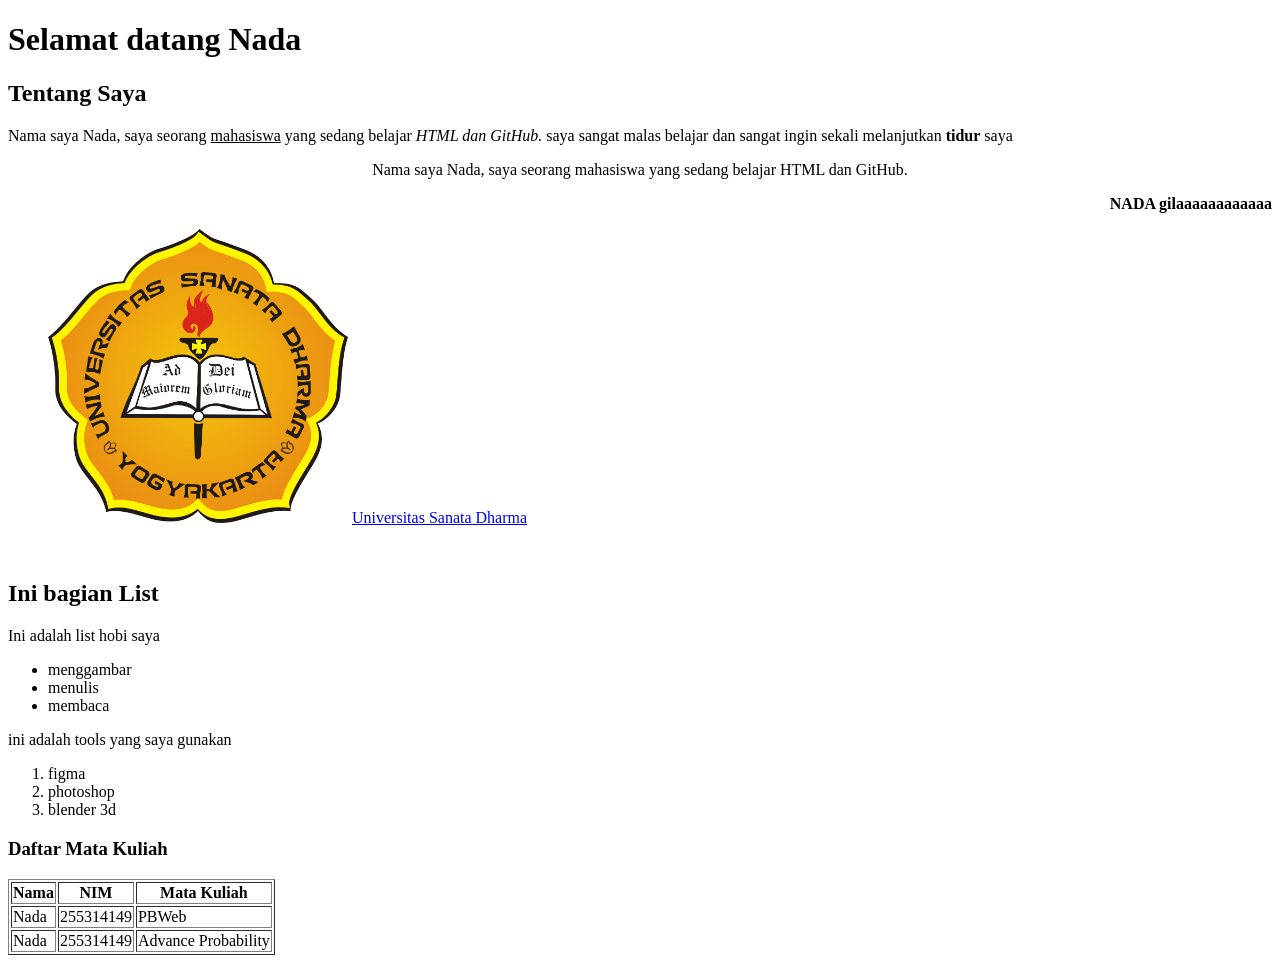
==== HTML-Git/Nada.html @ feb09f6e "first commit" ====
<!DOCTYPE html>
<html lang="en">
<head>
    <meta charset="UTF-8">
    <meta name="viewport" content="width=<device-width>, initial-scale=1.0">
    <title>Tugas 2 HMTL</title>
</head>
<body>
    <header>
        <h1>Selamat datang Nada</h1>
    </header>

    <section id="tentang">
        <h2>Tentang Saya</h2>
        <p style="text-align:left">Nama saya Nada, saya seorang <u>mahasiswa</u> yang sedang belajar<i> HTML dan GitHub.</i> saya sangat malas belajar dan sangat ingin sekali melanjutkan <strong>tidur</strong> saya</p>
        <p style="text-align:center">Nama saya Nada, saya seorang mahasiswa yang sedang belajar HTML dan GitHub.</p>
        <p style="text-align:right"><strong>NADA gilaaaaaaaaaaaa</strong></p>
    </section>

    <figure>
        <img src="usd.png" alt="Gambar logo usd" width="300" height="auto">
        <a href="usd.png" target="_blank">Universitas Sanata Dharma</a>  
    </figure><br>

    <section id="list">
        <h2>Ini bagian List</h2>
        <p>Ini adalah list hobi saya</p>
        <ul>
            <li>menggambar</li>
            <li>menulis</li>
            <li>membaca</li>
        </ul>
        <p>ini adalah tools yang saya gunakan</p>
        <ol>
            <li>figma</li>
            <li>photoshop</li>
            <li>blender 3d</li>
        </ol>
    </section>

    <section id="table">
        <table border="1">
            <h3>Daftar Mata Kuliah</h3>
            <tr>
                <th>Nama</th>
                <th>NIM</th>
                <th>Mata Kuliah</th>
            </tr>
            <tr>
                <td>Nada</td>
                <td>255314149</td>
                <td>PBWeb</td>
            </tr>
            <tr>
                <td>Nada</td>
                <td>255314149</td>
                <td>Advance Probability</td>
            </tr>
        </table>
    </section>

</body>
</html>
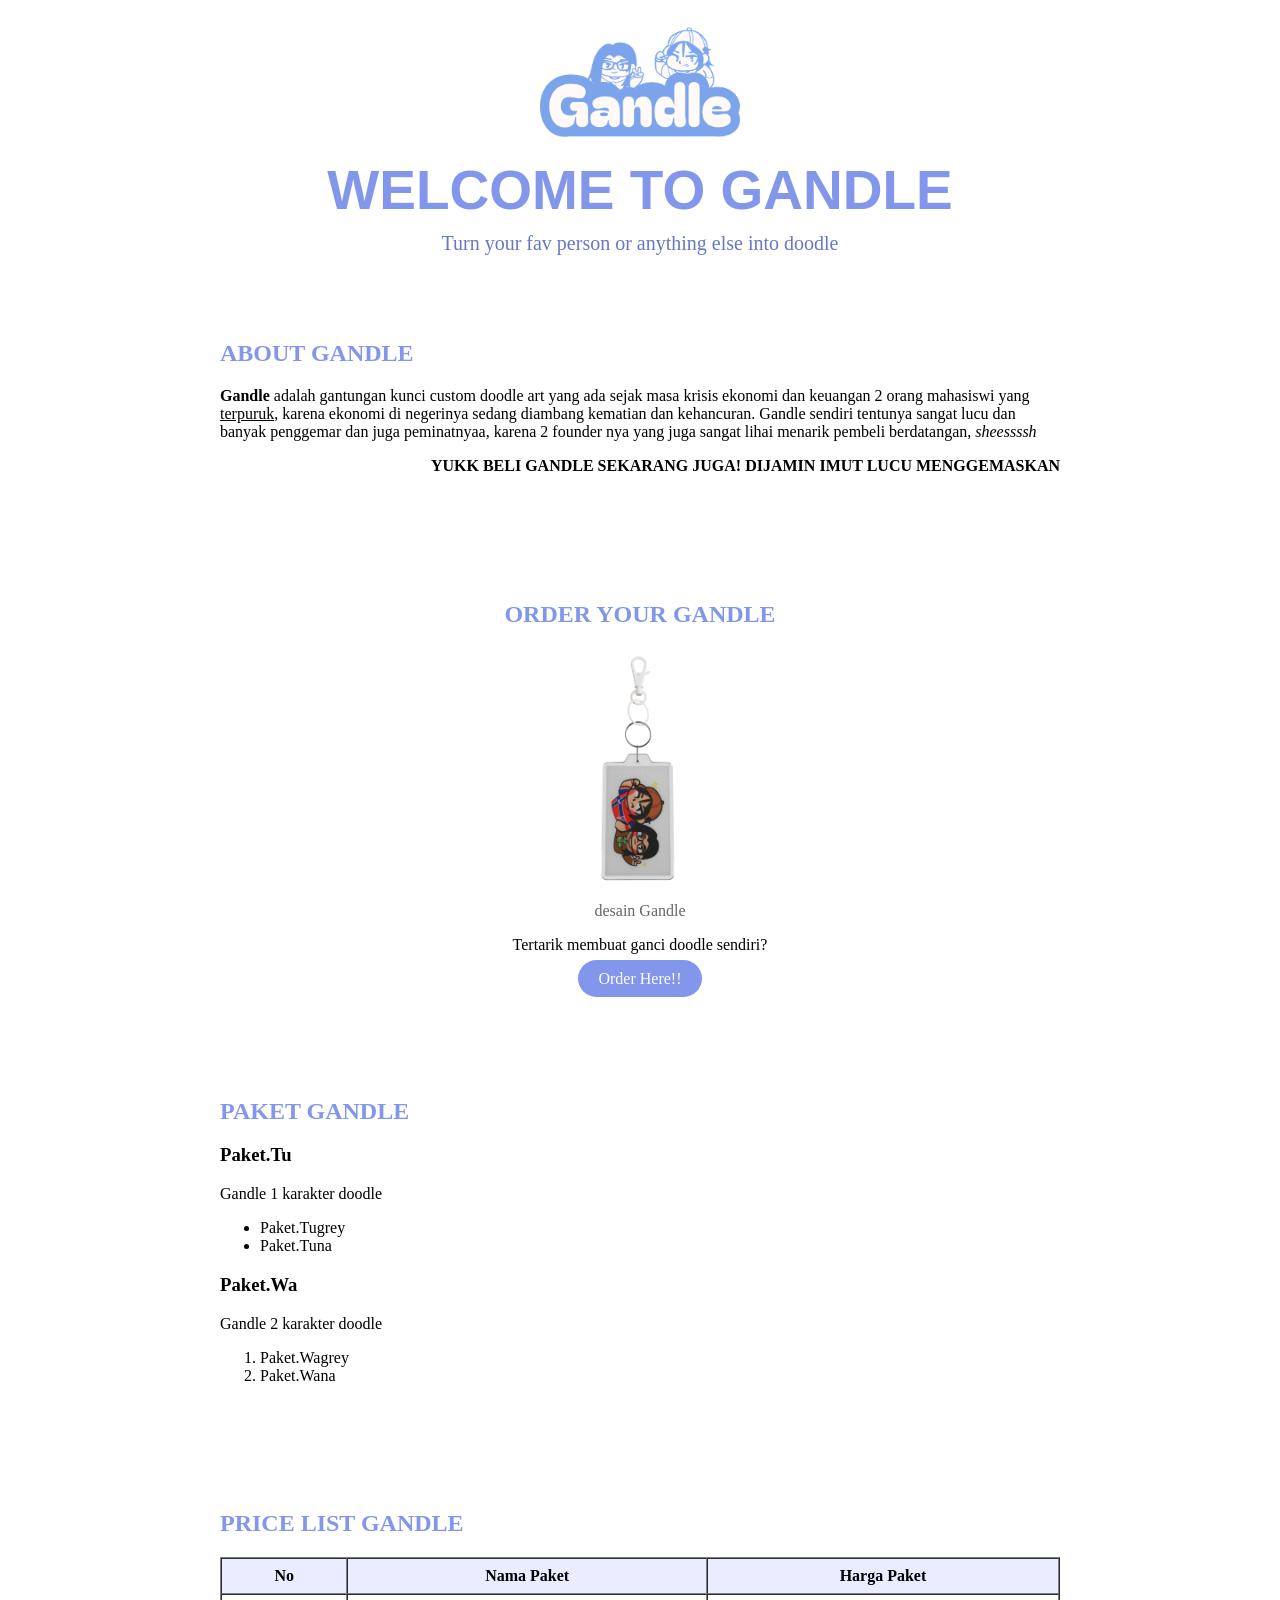
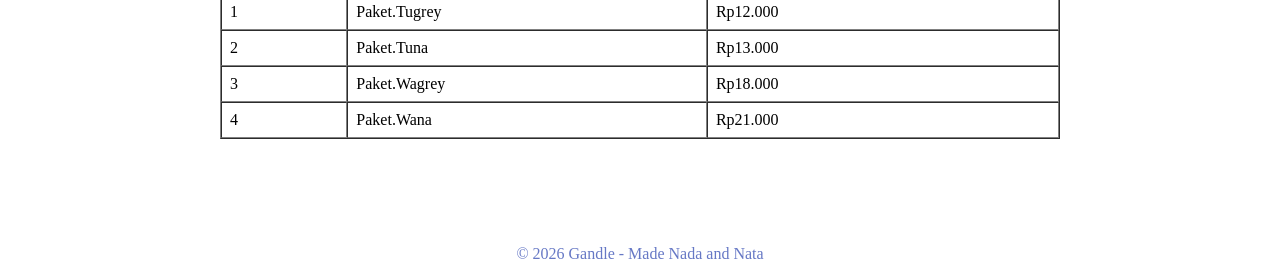
==== commit 1e211444: "merapikan code agar semantik dan juga memberikan atribut style HTML agar  UI menjadi lebih rapi" ====
--- a/HTML-Git/Nada.html
+++ b/HTML-Git/Nada.html
@@ -1,63 +1,104 @@
 <!DOCTYPE html>
-<html lang="en">
+<html lang="id">
+
 <head>
     <meta charset="UTF-8">
-    <meta name="viewport" content="width=<device-width>, initial-scale=1.0">
-    <title>Tugas 2 HMTL</title>
+
+    <meta name="viewport" content="width=device-width, initial-scale=1.0">
+
+    <meta name="description" content="Gandle - Turn your fav person or anything else into doodle">
+    <meta name="author" content="Nada">
+
+    <title>Tugas 2 HTML</title>
+
+    <link rel="icon" href="assets/favicon.png" type="image/png">
 </head>
+
 <body>
-    <header>
-        <h1>Selamat datang Nada</h1>
+    <header style="text-align: center;">
+        <img src="stickerGandle.png" alt="Logo Gandle" width="200">
+        <h1 style="font-family: 'Gill Sans', 'Gill Sans MT', Calibri, 'Trebuchet MS', sans-serif; font-size: 55px; color: #8296ec; margin: 10px;">WELCOME TO GANDLE</h1>
+        <p style="color: #6678c5; font-size: 20px; margin: 5px;">Turn your fav person or anything else into doodle</p>
     </header>
 
-    <section id="tentang">
-        <h2>Tentang Saya</h2>
-        <p style="text-align:left">Nama saya Nada, saya seorang <u>mahasiswa</u> yang sedang belajar<i> HTML dan GitHub.</i> saya sangat malas belajar dan sangat ingin sekali melanjutkan <strong>tidur</strong> saya</p>
-        <p style="text-align:center">Nama saya Nada, saya seorang mahasiswa yang sedang belajar HTML dan GitHub.</p>
-        <p style="text-align:right"><strong>NADA gilaaaaaaaaaaaa</strong></p>
-    </section>
 
-    <figure>
-        <img src="usd.png" alt="Gambar logo usd" width="300" height="auto">
-        <a href="usd.png" target="_blank">Universitas Sanata Dharma</a>  
-    </figure><br>
+    <main style="max-width: 900px; margin: auto; padding: 30px;">
+        <section id="tentang" style="background-color: white; padding: 30px; margin-bottom: 30px; border-radius: 15px;">
+            <header>
+                <h2 style="color: #8296ec;">ABOUT GANDLE</h2>
+            </header>
+            <p style="text-align: left;"><b>Gandle</b> adalah gantungan kunci custom doodle art yang ada sejak masa krisis ekonomi dan keuangan 2 orang mahasiswi yang <u>terpuruk</u>, karena ekonomi di negerinya sedang diambang kematian dan kehancuran. Gandle sendiri tentunya sangat lucu dan banyak penggemar dan juga peminatnyaa, karena 2 founder nya yang juga sangat lihai menarik pembeli berdatangan, <i>sheessssh</i>
+            </p>
+            <p style="text-align: right;"><strong>YUKK BELI GANDLE SEKARANG JUGA! DIJAMIN IMUT LUCU MENGGEMASKAN</strong></p>
+        </section>
 
-    <section id="list">
-        <h2>Ini bagian List</h2>
-        <p>Ini adalah list hobi saya</p>
-        <ul>
-            <li>menggambar</li>
-            <li>menulis</li>
-            <li>membaca</li>
-        </ul>
-        <p>ini adalah tools yang saya gunakan</p>
-        <ol>
-            <li>figma</li>
-            <li>photoshop</li>
-            <li>blender 3d</li>
-        </ol>
-    </section>
+        <section id="order" style="background-color: white; padding: 30px; margin-bottom: 30px; border-radius: 15px; text-align: center;">
+            <h2 style="color: #8296ec;">ORDER YOUR GANDLE</h2>
 
-    <section id="table">
-        <table border="1">
-            <h3>Daftar Mata Kuliah</h3>
-            <tr>
-                <th>Nama</th>
-                <th>NIM</th>
-                <th>Mata Kuliah</th>
-            </tr>
-            <tr>
-                <td>Nada</td>
-                <td>255314149</td>
-                <td>PBWeb</td>
-            </tr>
-            <tr>
-                <td>Nada</td>
-                <td>255314149</td>
-                <td>Advance Probability</td>
-            </tr>
-        </table>
-    </section>
+            <figure>
+                <img src="design.png" alt="Contoh desain logo Gandle" width="240">
+                <figcaption style="color: #666; margin-top: 10px;">desain Gandle</figcaption>
+            </figure>
 
+            <p>Tertarik membuat ganci doodle sendiri?</p>
+
+            <a href="https://tally.so/r/rjMKR2" target="_blank" style="background-color: #8296ec; color: white; padding: 10px 20px; text-decoration: none; border-radius: 20px;">Order Here!!</a>
+        </section>
+
+        <section id="list" style="background-color: white; padding: 30px; margin-bottom: 30px; border-radius: 15px;">
+            <h2 style="color: #8296ec;">PAKET GANDLE</h2>
+            <h3>Paket.Tu</h3>
+            <p>Gandle 1 karakter doodle</p>
+            <ul>
+                <li>Paket.Tugrey</li>
+                <li>Paket.Tuna</li>
+            </ul>
+
+            <h3>Paket.Wa</h3>
+             <p>Gandle 2 karakter doodle</p>
+            <ol>
+                <li>Paket.Wagrey</li>
+                <li>Paket.Wana</li>
+            </ol>
+        </section>
+
+        <section id="table" style="background-color: white; padding: 30px; margin-bottom: 30px; border-radius: 15px;">
+            <h2 style="color: #8296ec;">PRICE LIST GANDLE</h2>
+            <table border="1" cellpadding="8" cellspacing="0" width="100%" style="background-color: white;">
+                <thead>
+                    <tr style="background-color: #e9edff;">
+                        <th scope="col">No</th>
+                        <th scope="col">Nama Paket</th>
+                        <th scope="col">Harga Paket</th>
+                    </tr>
+                </thead>
+                <tbody>
+                    <tr>
+                        <td>1</td>
+                        <td>Paket.Tugrey</td>
+                        <td>Rp12.000</td>
+                    </tr>
+                    <tr>
+                        <td>2</td>
+                        <td>Paket.Tuna</td>
+                        <td>Rp13.000</td>
+                    <tr>
+                        <td>3</td>
+                        <td>Paket.Wagrey</td>
+                        <td>Rp18.000</td>
+                    </tr>
+                    <tr>
+                        <td>4</td>
+                        <td>Paket.Wana</td>
+                        <td>Rp21.000</td>
+                    </tr>
+                </tbody>
+            </table>
+        </section>
+    </main>
+
+    <footer style="text-align: center; color: #6678c5;">
+        <p>&copy; 2026 Gandle - Made Nada and Nata</p>
+    </footer>
 </body>
-</html>+</html>
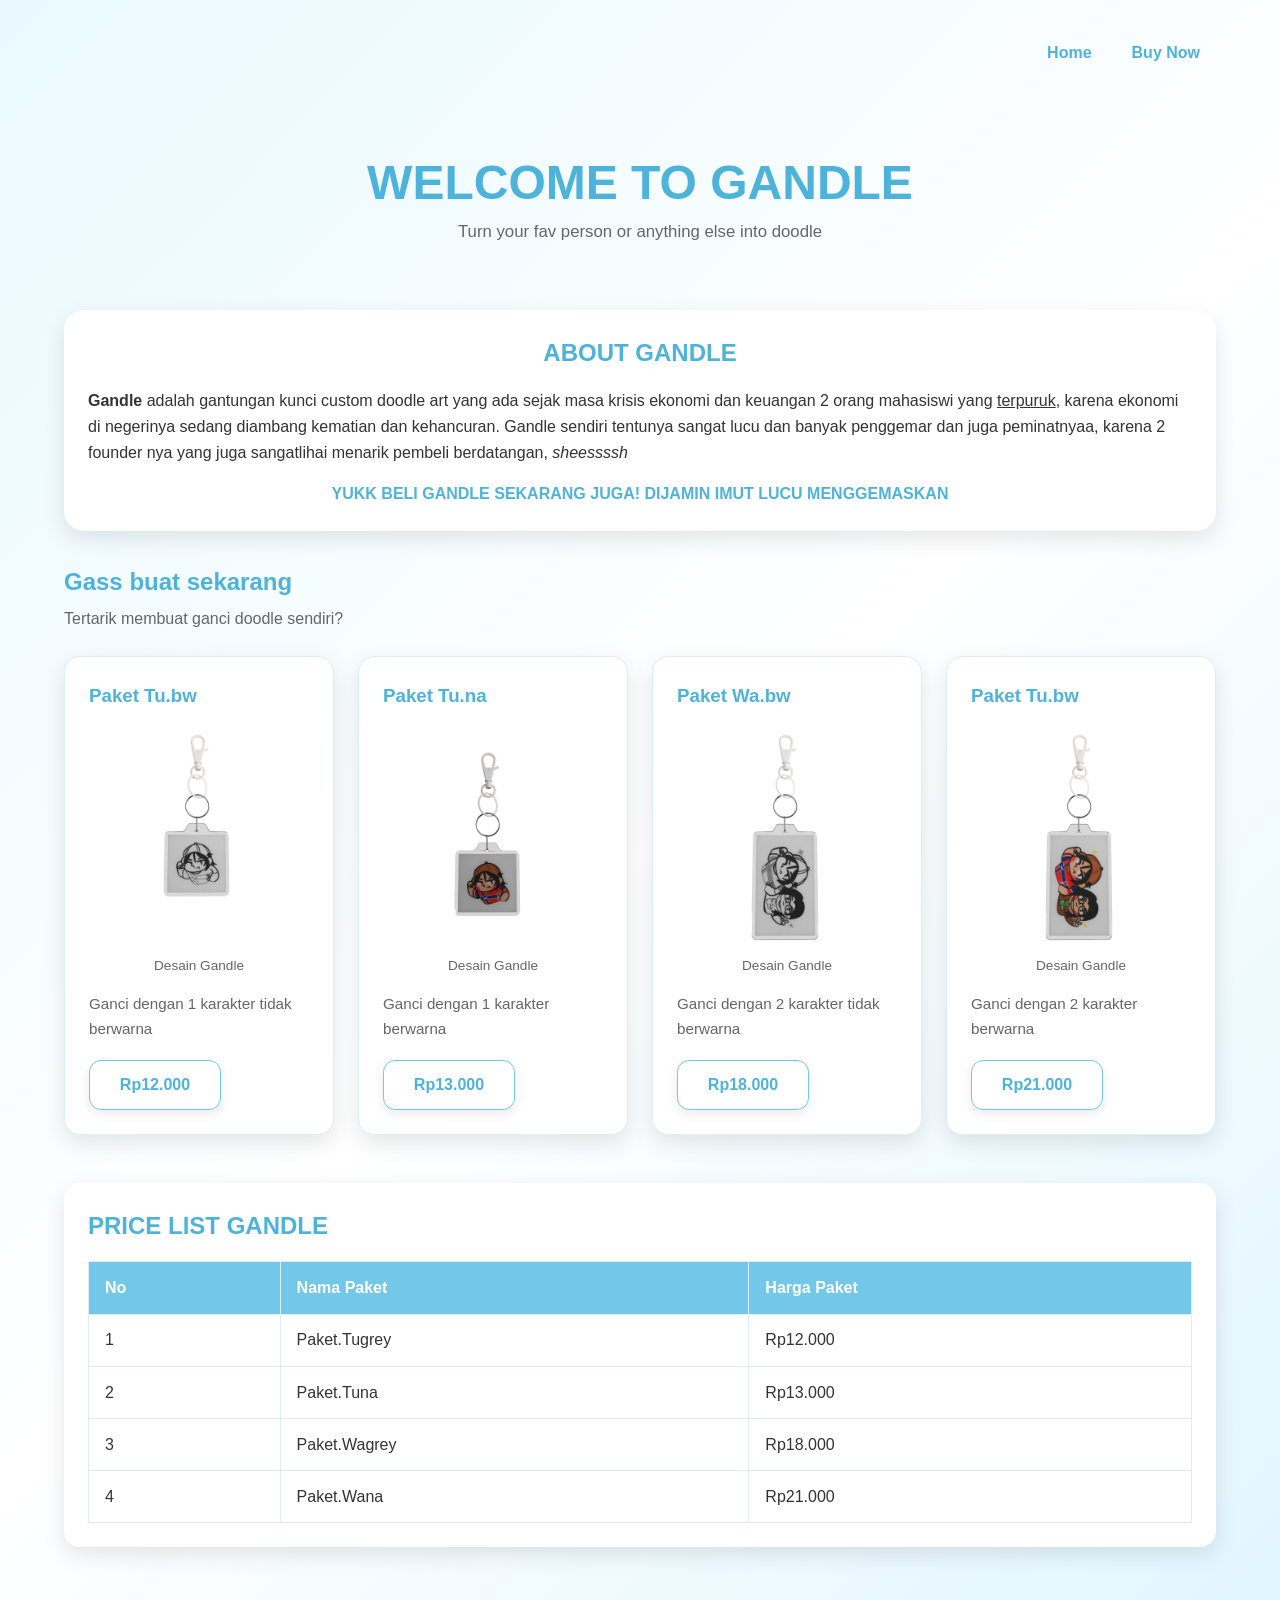
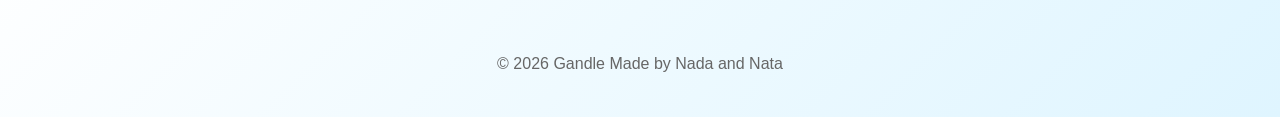
==== commit b1a6e6f6: "update Nada.html dan menambhakan css" ====
--- a/HTML-Git/Nada.html
+++ b/HTML-Git/Nada.html
@@ -3,102 +3,135 @@
 
 <head>
     <meta charset="UTF-8">
-
     <meta name="viewport" content="width=device-width, initial-scale=1.0">
-
     <meta name="description" content="Gandle - Turn your fav person or anything else into doodle">
     <meta name="author" content="Nada">
+    <title>Tugas 3 HTML CSS</title>
+    <link rel="icon" href="assets/sticker gandle.png" type="image/png">
+    <link rel="stylesheet" href="style.css">
 
-    <title>Tugas 2 HTML</title>
-
-    <link rel="icon" href="assets/favicon.png" type="image/png">
 </head>
 
 <body>
-    <header style="text-align: center;">
-        <img src="stickerGandle.png" alt="Logo Gandle" width="200">
-        <h1 style="font-family: 'Gill Sans', 'Gill Sans MT', Calibri, 'Trebuchet MS', sans-serif; font-size: 55px; color: #8296ec; margin: 10px;">WELCOME TO GANDLE</h1>
-        <p style="color: #6678c5; font-size: 20px; margin: 5px;">Turn your fav person or anything else into doodle</p>
+    <nav class="nav container" aria-label="Navigasi utama">
+        <a href="Nada.html">Home</a>
+        <a href="https://tally.so/r/rjMKR2" target="_blank" rel="noopener noreferrer">Buy Now</a>
+    </nav>
+
+    <header class="site-header">
+        <div class="container-header">
+            <h1>WELCOME TO GANDLE</h1>
+            <p class="header-p">Turn your fav person or anything else into doodle</p>
+        </div>
     </header>
 
-
-    <main style="max-width: 900px; margin: auto; padding: 30px;">
-        <section id="tentang" style="background-color: white; padding: 30px; margin-bottom: 30px; border-radius: 15px;">
-            <header>
-                <h2 style="color: #8296ec;">ABOUT GANDLE</h2>
-            </header>
-            <p style="text-align: left;"><b>Gandle</b> adalah gantungan kunci custom doodle art yang ada sejak masa krisis ekonomi dan keuangan 2 orang mahasiswi yang <u>terpuruk</u>, karena ekonomi di negerinya sedang diambang kematian dan kehancuran. Gandle sendiri tentunya sangat lucu dan banyak penggemar dan juga peminatnyaa, karena 2 founder nya yang juga sangat lihai menarik pembeli berdatangan, <i>sheessssh</i>
-            </p>
-            <p style="text-align: right;"><strong>YUKK BELI GANDLE SEKARANG JUGA! DIJAMIN IMUT LUCU MENGGEMASKAN</strong></p>
+    <main class="container">
+        <section class="tentang" id="tentang" aria-labelledby="judul-tentang">
+            <div class="isi-content">
+                <h2 id="judul-tentang">ABOUT GANDLE</h2>
+                <p><b>Gandle</b> adalah gantungan kunci custom doodle art yang ada sejak masa krisis ekonomi dan keuangan 2 orang mahasiswi yang <u>terpuruk</u>, karena ekonomi di negerinya sedang diambang kematian dan kehancuran. Gandle sendiri tentunya sangat lucu dan banyak penggemar  dan juga peminatnyaa, karena 2 founder nya yang juga sangatlihai menarik pembeli berdatangan, <i>sheessssh</i></p>
+                <p><strong>YUKK BELI GANDLE SEKARANG JUGA! DIJAMIN IMUT LUCU MENGGEMASKAN</strong></p>
+            </div>
         </section>
 
-        <section id="order" style="background-color: white; padding: 30px; margin-bottom: 30px; border-radius: 15px; text-align: center;">
-            <h2 style="color: #8296ec;">ORDER YOUR GANDLE</h2>
+        <section class="catalog-layout" aria-labelledby="judul-katalog">
+            <div class="catalog-content">
+                <div class="catalog-heading">
+                    <h2 id="judul-katalog">Gass buat sekarang</h2>
+                    <p>Tertarik membuat ganci doodle sendiri?</p>
+                </div>
 
-            <figure>
-                <img src="design.png" alt="Contoh desain logo Gandle" width="240">
-                <figcaption style="color: #666; margin-top: 10px;">desain Gandle</figcaption>
-            </figure>
+                <div class="card catalog-cards">
+                    <article class="catalog-card">
+                        <div class="card-content">
+                            <h3>Paket Tu.bw</h3>
+                            <figure>
+                                <img src="assets/3.png" alt="Contoh desain Gandle Paket Tu.bw" width="240">
+                                <figcaption>Desain Gandle</figcaption>
+                            </figure>
+                            <p class="deskripsi">Ganci dengan 1 karakter tidak berwarna</p>
+                            <a href="#" class="project-link">Rp12.000</a>
+                        </div>
+                    </article>
 
-            <p>Tertarik membuat ganci doodle sendiri?</p>
+                    <article class="catalog-card">
+                        <div class="card-content">
+                            <h3>Paket Tu.na</h3>
+                            <figure>
+                                <img src="assets/1.png" alt="Contoh desain Gandle Paket Tu.bw" width="240">
+                                <figcaption>Desain Gandle</figcaption>
+                            </figure>
+                            <p class="deskripsi">Ganci dengan 1 karakter berwarna</p>
+                            <a href="#" class="project-link">Rp13.000</a>
+                        </div>
+                    </article>
 
-            <a href="https://tally.so/r/rjMKR2" target="_blank" style="background-color: #8296ec; color: white; padding: 10px 20px; text-decoration: none; border-radius: 20px;">Order Here!!</a>
-        </section>
+                    <article class="catalog-card">
+                        <div class="card-content">
+                            <h3>Paket Wa.bw</h3>
+                            <figure>
+                                <img src="assets/4.png" alt="Contoh desain Gandle Paket Tu.bw" width="240">
+                                <figcaption>Desain Gandle</figcaption>
+                            </figure>
+                            <p class="deskripsi">Ganci dengan 2 karakter tidak berwarna</p>
+                            <a href="#" class="project-link">Rp18.000</a>
+                        </div>
+                    </article>
 
-        <section id="list" style="background-color: white; padding: 30px; margin-bottom: 30px; border-radius: 15px;">
-            <h2 style="color: #8296ec;">PAKET GANDLE</h2>
-            <h3>Paket.Tu</h3>
-            <p>Gandle 1 karakter doodle</p>
-            <ul>
-                <li>Paket.Tugrey</li>
-                <li>Paket.Tuna</li>
-            </ul>
+                    <article class="catalog-card">
+                        <div class="card-content">
+                            <h3>Paket Tu.bw</h3>
+                            <figure>
+                                <img src="assets/5.png" alt="Contoh desain Gandle Paket Tu.bw" width="240">
+                                <figcaption>Desain Gandle</figcaption>
+                            </figure>
+                            <p class="deskripsi">Ganci dengan 2 karakter berwarna</p>
+                            <a href="#" class="project-link">Rp21.000</a>
+                        </div>
+                    </article>
+                </div>
 
-            <h3>Paket.Wa</h3>
-             <p>Gandle 2 karakter doodle</p>
-            <ol>
-                <li>Paket.Wagrey</li>
-                <li>Paket.Wana</li>
-            </ol>
-        </section>
-
-        <section id="table" style="background-color: white; padding: 30px; margin-bottom: 30px; border-radius: 15px;">
-            <h2 style="color: #8296ec;">PRICE LIST GANDLE</h2>
-            <table border="1" cellpadding="8" cellspacing="0" width="100%" style="background-color: white;">
-                <thead>
-                    <tr style="background-color: #e9edff;">
-                        <th scope="col">No</th>
-                        <th scope="col">Nama Paket</th>
-                        <th scope="col">Harga Paket</th>
-                    </tr>
-                </thead>
-                <tbody>
-                    <tr>
-                        <td>1</td>
-                        <td>Paket.Tugrey</td>
-                        <td>Rp12.000</td>
-                    </tr>
-                    <tr>
-                        <td>2</td>
-                        <td>Paket.Tuna</td>
-                        <td>Rp13.000</td>
-                    <tr>
-                        <td>3</td>
-                        <td>Paket.Wagrey</td>
-                        <td>Rp18.000</td>
-                    </tr>
-                    <tr>
-                        <td>4</td>
-                        <td>Paket.Wana</td>
-                        <td>Rp21.000</td>
-                    </tr>
-                </tbody>
-            </table>
+                <section id="table" aria-labelledby="judul-harga">
+                    <div class="table">
+                    <h2 id="judul-harga">PRICE LIST GANDLE</h2>
+                    <table>
+                        <thead>
+                            <tr>
+                                <th scope="col">No</th>
+                                <th scope="col">Nama Paket</th>
+                                <th scope="col">Harga Paket</th>
+                            </tr>
+                        </thead>
+                        <tbody>
+                            <tr>
+                                <td>1</td>
+                                <td>Paket.Tugrey</td>
+                                <td>Rp12.000</td>
+                            </tr>
+                            <tr>
+                                <td>2</td>
+                                <td>Paket.Tuna</td>
+                                <td>Rp13.000</td>
+                            </tr>
+                            <tr>
+                                <td>3</td>
+                                <td>Paket.Wagrey</td>
+                                <td>Rp18.000</td>
+                            </tr>
+                            <tr>
+                                <td>4</td>
+                                <td>Paket.Wana</td>
+                                <td>Rp21.000</td>
+                            </tr>
+                        </tbody>
+                    </table>
+                    </div>
+                </section>
+            </div>
         </section>
     </main>
-
-    <footer style="text-align: center; color: #6678c5;">
-        <p>&copy; 2026 Gandle - Made Nada and Nata</p>
+    <footer>
+        <p>&copy; 2026 Gandle Made by Nada and Nata</p>
     </footer>
 </body>
 </html>
--- a/HTML-Git/style.css
+++ b/HTML-Git/style.css
@@ -0,0 +1,300 @@
+:root {
+    --primary: #73c8ea;
+    --primary-dark: #4eb3da;
+    --text: #333;
+    --muted: #666;
+    --white: #fff;
+    --border: #dceff7;
+    --shadow: 0 8px 22px rgba(0, 0, 0, 0.10);
+}
+
+* {
+    margin: 0;
+    padding: 0;
+    box-sizing: border-box;
+}
+
+html {
+    scroll-behavior: smooth;
+}
+
+body {
+    margin: 0;
+    padding: 1rem;
+    font-family: Arial, sans-serif;
+    line-height: 1.6;
+    background: linear-gradient(135deg, #e9f9ff, #ffffff, #dff5ff);
+    color: var(--text);
+}
+
+.container, .container-header {
+    width: min(100%, 72rem);
+    margin-inline: auto;
+}
+
+.nav {
+    display: flex;
+    flex-direction: row;
+    justify-content: flex-end;
+    align-items: center;
+    gap: 0.5rem;
+    padding: 1rem 0;
+    margin-bottom: 1rem;
+}
+
+.nav a {
+    display: inline-block;
+    padding: 0.5rem 1rem;
+    text-decoration: none;
+    color: var(--primary-dark);
+    font-weight: bold;
+    border-radius: 16px;
+    transition: color 0.3s ease, background-color 0.3s ease, transform 0.3s ease;
+}
+
+.nav a:hover {
+    color: var(--white);
+    background-color: var(--primary);
+    transform: translateY(-2px);
+}
+
+header {
+    padding: 3rem 1rem 2rem;
+    text-align: center;
+}
+
+h1 {
+    margin-bottom: 0.5rem;
+    color: var(--primary-dark);
+    font-size: clamp(2rem, 5vw, 3rem);
+    line-height: 1.2;
+}
+
+.header-p {
+    color: var(--muted);
+    font-size: 1.05rem;
+}
+
+.tentang {
+    padding: 1.5rem;
+    margin: 2rem 0;
+    background-color: var(--white);
+    border-radius: 20px;
+    box-shadow: var(--shadow);
+}
+
+.tentang h2 {
+    text-align: center;
+    color: var(--primary-dark);
+    margin-bottom: 1rem;
+}
+
+.tentang p {
+    margin-top: 1rem;
+}
+
+.tentang p:last-child {
+    text-align: center;
+    color: var(--primary-dark);
+}
+
+.catalog-layout {
+    display: grid;
+    grid-template-columns: 1fr;
+    gap: 1rem;
+    margin-top: 2rem;
+}
+
+.catalog-content {
+    min-width: 0;
+}
+
+.catalog-heading {
+    margin-bottom: 1.5rem;
+}
+
+.catalog-heading h2 {
+    margin-bottom: 0.3rem;
+    color: var(--primary-dark);
+}
+
+.catalog-heading p {
+    color: var(--muted);
+}
+
+.catalog-cards {
+    display: grid;
+    grid-template-columns: repeat(4, minmax(0, 1fr));
+    gap: 1.5rem;
+}
+
+.catalog-card {
+    display: flex;
+    flex-direction: column;
+    padding: 0;
+    margin: 0;
+    overflow: hidden;
+    background-color: var(--white);
+    border: 1px solid var(--border);
+    border-radius: 16px;
+    box-shadow: var(--shadow);
+    transition: transform 0.3s ease, box-shadow 0.3s ease;
+}
+
+.catalog-card:hover {
+    transform: translateY(-5px);
+    box-shadow: 0 12px 28px rgba(0, 0, 0, 0.14);
+}
+
+.card-content {
+    display: flex;
+    flex-direction: column;
+    height: 100%;
+    padding: 1.5rem;
+}
+
+.card-content h3 {
+    margin-bottom: 1rem;
+    color: var(--primary-dark);
+}
+
+figure {
+    margin: 0 0 1rem;
+    text-align: center;
+}
+
+figure img {
+    display: block;
+    width: 100%;
+    max-width: 240px;
+    height: auto;
+    margin-inline: auto;
+    border-radius: 12px;
+}
+
+figcaption {
+    margin-top: 0.5rem;
+    color: var(--muted);
+    font-size: 0.85rem;
+}
+
+.deskripsi {
+    margin-bottom: 1.2rem;
+    color: var(--muted);
+    font-size: 0.95rem;
+}
+
+.card-content a {
+    display: block;
+    width: 132px;
+    margin-top: auto;
+    padding: 0.7rem 1rem;
+    text-align: center;
+    text-decoration: none;
+    font-weight: bold;
+    color: var(--primary-dark);
+    background-color: var(--white);
+    border: 1px solid var(--primary);
+    border-radius: 12px;
+    box-shadow: 0 4px 12px rgba(0, 0, 0, 0.08);
+    transition: color 0.3s ease, background-color 0.3s ease, transform 0.3s ease;
+}
+
+.card-content a:hover {
+    color: var(--white);
+    background-color: var(--primary);
+    transform: translateY(-2px);
+}
+
+.table {
+    margin-top: 3rem;
+    margin-bottom: 2rem;
+    padding: 1.5rem;
+    background-color: var(--white);
+    border-radius: 16px;
+    box-shadow: var(--shadow);
+    overflow-x: auto;
+}
+
+.table h2 {
+    margin-bottom: 1rem;
+    color: var(--primary-dark);
+}
+
+.table table {
+    width: 100%;
+    border-collapse: collapse;
+    background-color: var(--white);
+}
+
+.table th, .table td {
+    padding: 0.8rem 1rem;
+    border: 1px solid var(--border);
+    text-align: left;
+}
+
+.table th {
+    color: var(--white);
+    background-color: var(--primary);
+    font-weight: bold;
+}
+
+.table tbody tr:hover {
+    background-color: #eaf8fd;
+}
+
+footer {
+    margin-top: 3rem;
+    padding: 1.5rem;
+    text-align: center;
+    color: var(--muted);
+}
+
+@media (max-width: 1000px) {
+    .catalog-cards {
+        grid-template-columns: repeat(2, minmax(0, 1fr));
+    }
+}
+
+
+@media (max-width: 600px) {
+    body {
+        padding: 0.75rem;
+    }
+
+    .nav {
+        justify-content: center;
+        flex-wrap: wrap;
+    }
+
+    header {
+        padding: 2rem 0.5rem;
+    }
+
+    .tentang {
+        padding: 1.25rem;
+        margin: 1.5rem 0;
+    }
+
+    .catalog-cards {
+        grid-template-columns: 1fr;
+        gap: 1rem;
+    }
+
+    .catalog-card {
+        width: 100%;
+    }
+
+    .card-content {
+        padding: 1.25rem;
+    }
+
+    .table {
+        padding: 1rem;
+    }
+
+    .table th, .table td {
+        padding: 0.7rem;
+        font-size: 0.9rem;
+    }
+}
